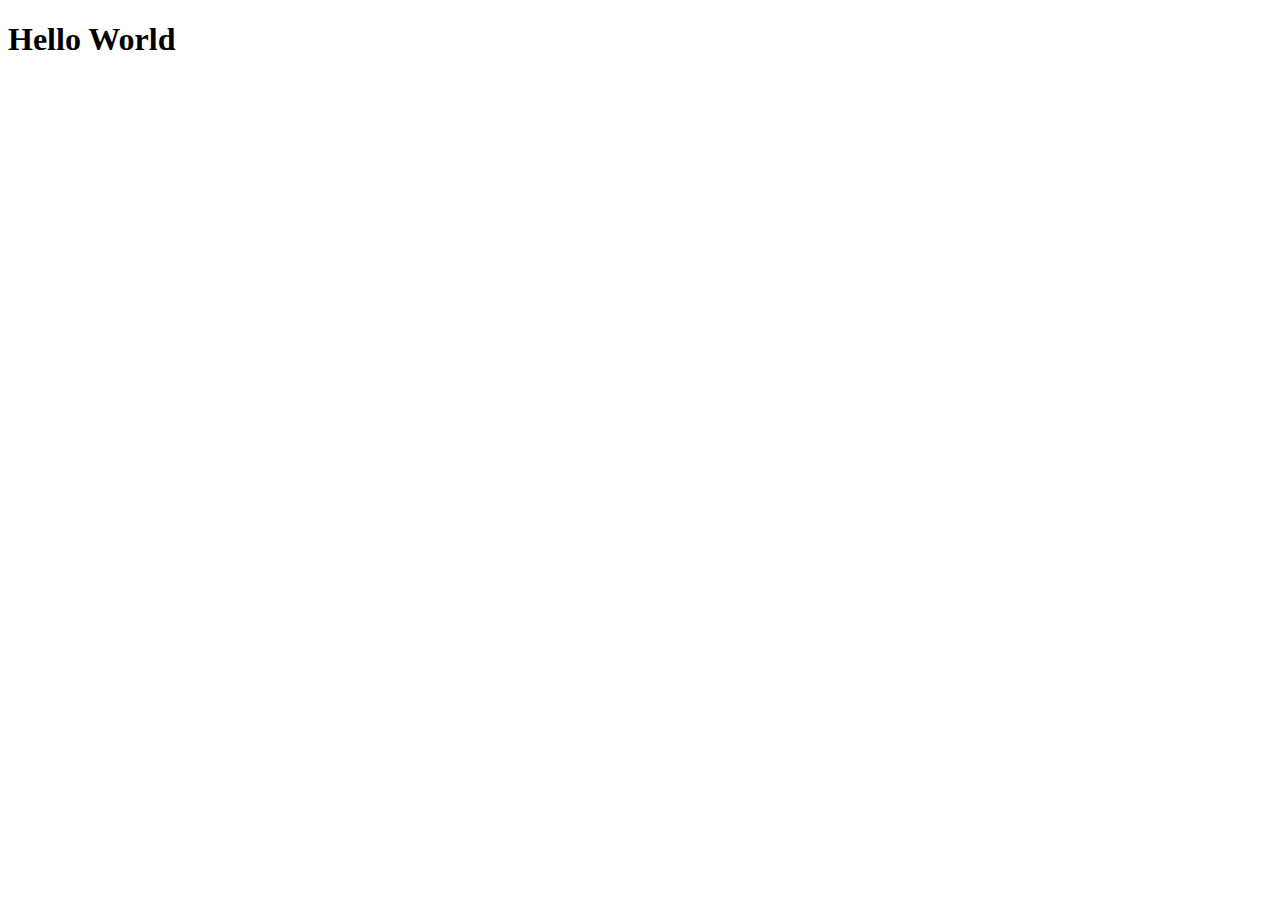
==== index.html @ 6b18c23b "first commit" ====
<!DOCTYPE html>
<html lang="en">
<head>
    <meta charset="UTF-8">
    <meta name="viewport" content="width=device-width, initial-scale=1.0">
    <title>Document</title>
</head>
<body>
    <h1>Hello World</h1>
</body>
</html>
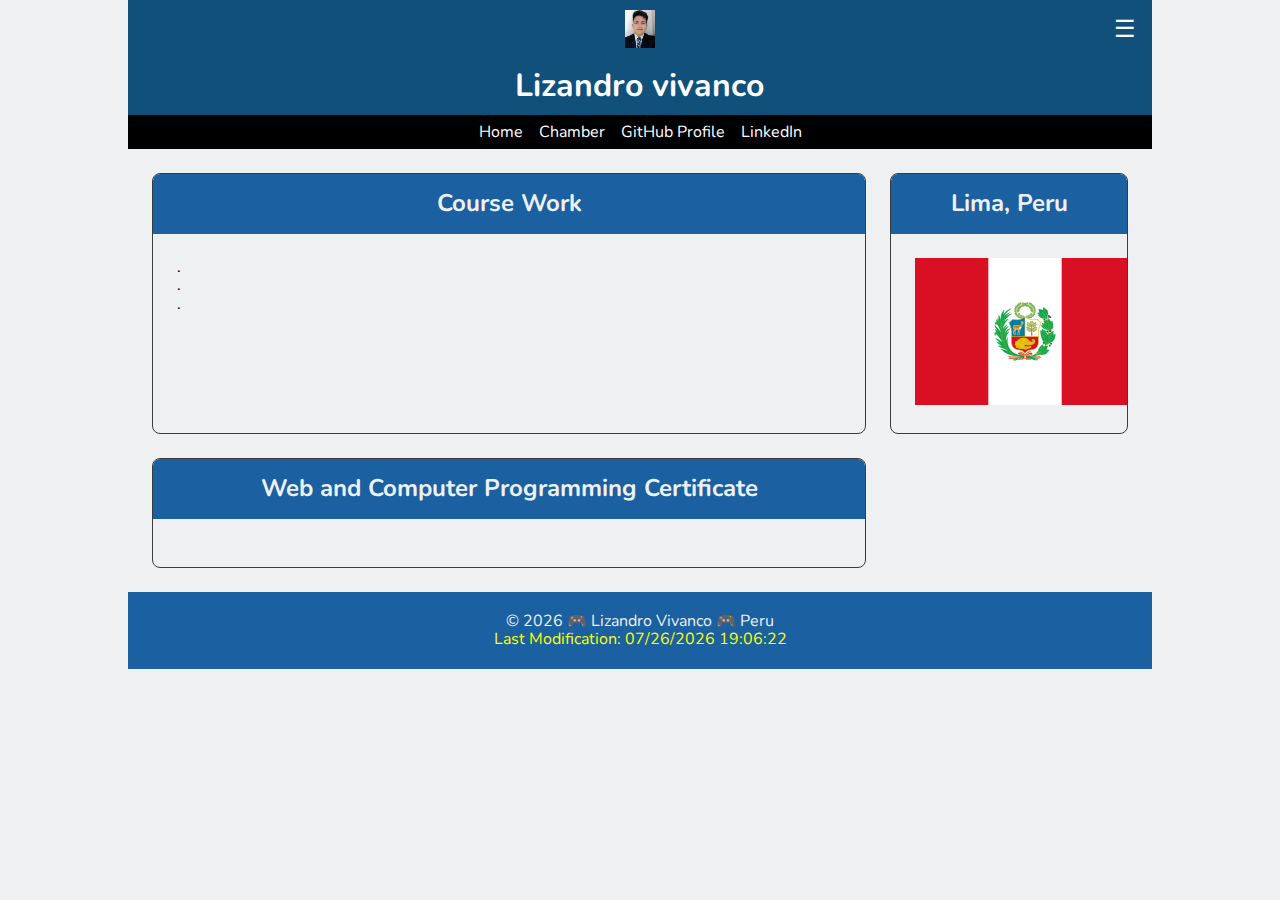
==== commit 22088627: "publish" ====
--- a/index.html
+++ b/index.html
@@ -3,9 +3,97 @@
 <head>
     <meta charset="UTF-8">
     <meta name="viewport" content="width=device-width, initial-scale=1.0">
-    <title>Document</title>
+    <title>WDD 231: Web Frontend Development I - Lizandro Vivanco</title>
+    <meta name="description" content="WDD 231: Web Frontend Development I">
+    <meta name="author" content="Lizandro Vivanco">
+    <link rel="apple-touch-icon" sizes="180x180" href="images/apple-touch-icon.png">
+    <link rel="icon" type="image/png" sizes="32x32" href="images/favicon-32x32.png">
+    <link rel="icon" type="image/png" sizes="16x16" href="images/favicon-16x16.png">
+    <link rel="manifest" href="images/site.webmanifest">
+    <link rel="mask-icon" href="images/safari-pinned-tab.svg" color="#5bbad5">
+    <meta name="msapplication-TileColor" content="#da532c">
+    <meta name="theme-color" content="#ffffff">
+
+    <!-- Styles -->
+    <link rel="stylesheet" href="styles/normalize.css">
+    <link rel="stylesheet" href="styles/base.css">
+    <link href="https://fonts.googleapis.com/css2?family=Nunito:ital,wght@0,200..1000;1,200..1000&display=swap" rel="stylesheet">
+    <link href="https://fonts.googleapis.com/css2?family=Lemon&family=Permanent+Marker&display=swap" rel="stylesheet">
+
+      <!--  Essential META Tags -->
+    <meta property="og:title" content="WDD 231: Web Frontend Development I - Lizandro Vivanco">
+    <meta property="og:type" content="website" />
+    <meta property="og:image" content="https://upload.wikimedia.org/wikipedia/commons/thumb/2/2c/City_of_Lima%2C_Peru.jpg/640px-City_of_Lima%2C_Peru.jpg">
+    <meta property="og:url" content="https://lizandrov.github.io/wdd131/">
+    <meta name="twitter:card" content="summary_large_image">
+
+    <!--  Non-Essential, But Recommended -->
+    <meta property="og:description" content="WDD 231: Web Frontend Development I">
+    <meta property="og:site_name" content="Lizandro Vivanco">
+    <meta name="twitter:image:alt" content="Image of Lima, Peru">
+
+    <!--  Non-Essential, But Required for Analytics -->
+    <meta property="fb:app_id" content="Lizandro_Vivanco" />
+    <meta name="twitter:site" content="@LizandroV">
+
+    <!-- Scripts -->
+    <script src="scripts/getdates.js" defer></script>
 </head>
 <body>
-    <h1>Hello World</h1>
+    <header>
+        <img src="images/profile.webp" alt="Profile Picture">
+        <h1>Lizandro vivanco</h1>
+        <div><button id="menu"></button></div>
+    </header>
+        
+    <nav class="navigation">
+        <a href="./index.html">Home</a>
+        <a href="#" target="_blank">Chamber</a>
+        <a href="./form.html" target="_blank">GitHub Profile</a>
+        <a href="#" target="_blank">LinkedIn</a>
+    </nav>
+
+    <main class="main">
+        <section class="card">
+            <div class="card-header">
+                <h2>Course Work</h2>
+            </div>
+            <div class="card-content about-content">
+                <div class="profile-section">
+                    <p>
+                        . <br>
+                        . <br>
+                        . 
+                    </p>
+                    
+                </div>
+                
+            </div>
+        </section>
+
+        <section class="card">
+            <div class="card-header">
+                <h2>Lima, Peru</h2>
+            </div>
+            <div class="card-content">
+                <ul class="resources-list">
+                    <img src="./images/peruflag.webp" alt="Peru Flag">
+                </ul>
+            </div>
+        </section>
+        <section class="card">
+            <div class="card-header">
+                <h2>Web and Computer Programming Certificate</h2>
+            </div>
+            <div class="card-content">
+                
+            </div>
+        </section>
+    </main>
+
+    <footer>
+        <p>&copy; <span id="copyrightYear"></span> 🎮 Lizandro Vivanco 🎮 Peru</p>
+        <p id="mod">Last Modification: <span id="modified">Today</span></p>
+    </footer>
 </body>
 </html>--- a/styles/base.css
+++ b/styles/base.css
@@ -0,0 +1,201 @@
+:root {
+    /* Project colors */
+    --primary-color: #1b60a0;
+    --secondary-color: #3b3b3b;
+    --tertiary-color: #247BA0;
+    --default-color: #EEF0F2;
+    --hover-mode: #a7a7a7;
+}
+
+* {
+    margin: 0;
+    padding: 0;
+    box-sizing: border-box;
+}
+
+body {
+    width: 80vw;
+    margin: 0 auto;
+    font-family: "Nunito", sans-serif;
+    background-color: var(--default-color);
+}
+
+header {
+    display: grid;
+    position: relative;
+    grid-template-columns: auto auto auto;
+    background: rgb(16, 80, 122);
+    color: white;
+}
+
+
+header img{
+    display: block;
+    margin-left: auto;
+    margin-right: auto;
+    width: 50px;
+    grid-column: 2/3;
+    grid-row: 1/2;
+    padding: 10px;
+}
+
+header h1{
+    grid-column: 2/3;
+    grid-row: 2/3;
+    text-align: center;
+    padding: 10px;
+    margin: 0;
+}
+/*START HAMBURGER MENU*/
+#menu {
+	font-size: 1.5rem;
+	border: 0;
+	background: none;
+	color: white;
+ 	position: absolute;
+	top: 1rem;
+	right:1rem;
+}
+
+#menu::before {
+	content: "☰";
+}
+
+#menu.open::before {
+	content: "X";
+}
+
+.navigation {
+	display: flex;
+	flex-direction: row;
+	list-style: none;
+    justify-content: center;
+	background-color: black;
+	color: #fff;
+    text-align: center;
+}
+
+.navigation a {
+	/* display: none; */
+	padding: 0.5rem;
+	text-align: center;
+	text-decoration: none;
+	color: #fff;
+}
+.navigation a:hover {
+	background-color: #bbb;
+	color: #333;
+	font-weight: 700;
+}
+
+/*END HAMBURGER MENU*/
+.open a {
+	display: block;
+}
+
+.main {
+    display: grid;
+    grid-template-columns: 3fr 1fr;
+    gap: 1.5rem;
+    padding: 1.5rem;
+    max-width: 1200px;
+    margin: 0 auto;
+}
+
+@media (max-width: 768px) {
+    .main {
+        grid-template-columns: 1fr;
+    }
+}
+
+.card {
+    border: 1px solid var(--secondary-color);
+    border-radius: 8px;
+    overflow: hidden;
+}
+
+.card-header {
+    background-color: var(--primary-color);
+    color: var(--default-color);
+    padding: 1rem;
+    text-align: center;
+}
+
+.card-content {
+    padding: 1.5rem;
+}
+
+.about-content {
+    display: grid;
+    gap: 1.5rem;
+}
+
+.profile-section {
+    display: grid;
+    grid-template-columns: 1fr auto;
+    gap: 1.5rem;
+}
+
+@media (max-width: 600px) {
+    .profile-section {
+        grid-template-columns: 1fr;
+    }
+}
+
+.profile-image {
+    width: 200px;
+    height: auto;
+}
+
+.madagascar-section {
+    display: grid;
+    grid-template-columns: auto 1fr;
+    gap: 1rem;
+    align-items: start;
+}
+
+.flag {
+    width: 120px;
+    border: 1px solid var(--primary-color);
+    padding: 0.5rem;
+}
+
+.flag img {
+    width: 100%;
+    height: auto;
+}
+
+.flag-caption {
+    font-style: italic;
+    font-size: 0.8rem;
+    text-align: center;
+    margin-top: 0.5rem;
+}
+
+.resources-list {
+    list-style: none;
+}
+
+.resources-list li {
+    margin-bottom: 0.5rem;
+}
+
+.resources-list a {
+    color: var(--primary-color);
+    text-decoration: none;
+}
+
+.resources-list a:hover {
+    text-decoration: underline;
+}
+
+footer{
+    background: var(--primary-color);
+    color: var(--default-color);
+    text-align: center;
+    padding: 20px;
+}
+
+footer #mod{
+    color: yellow;
+}
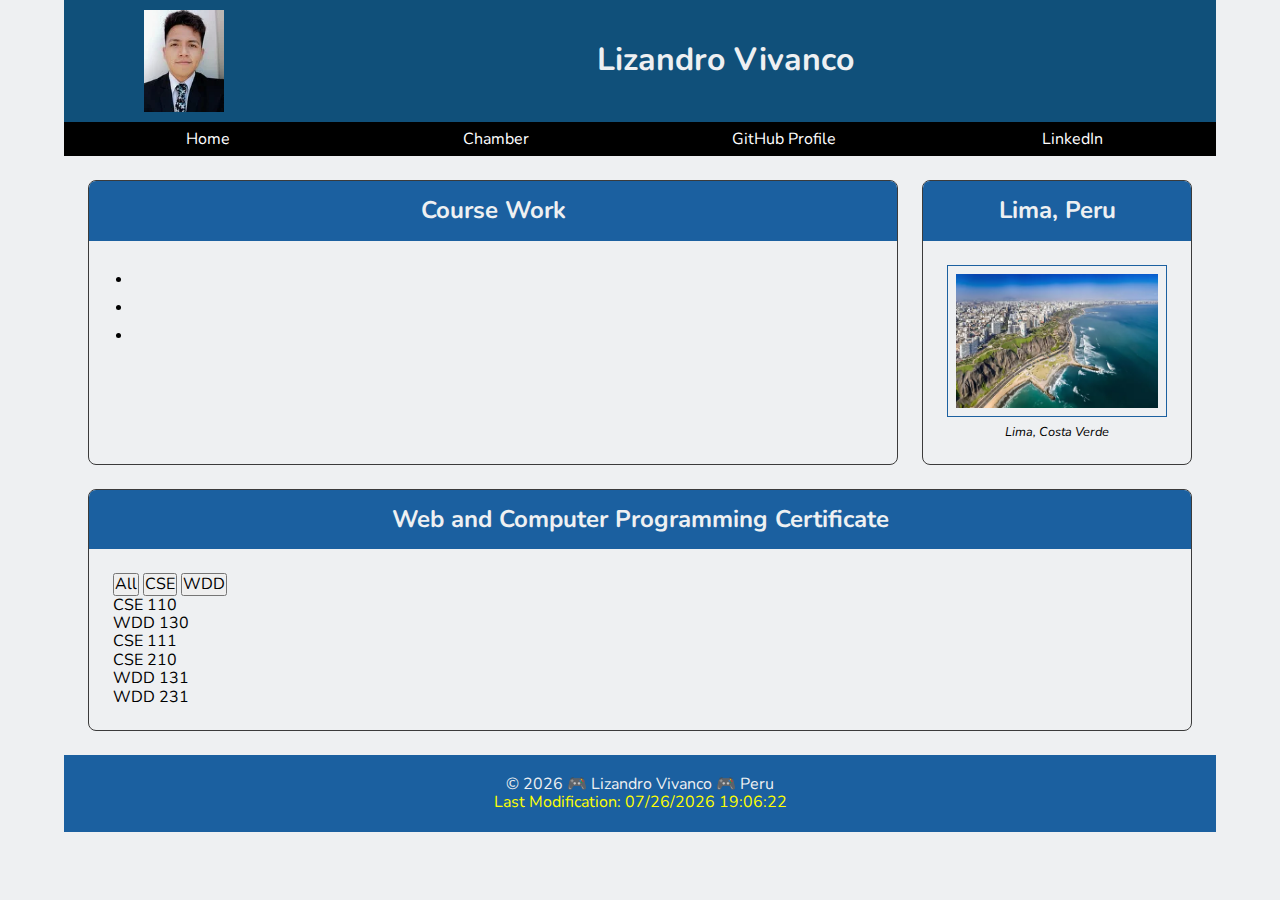
==== commit deda0897: "adding CSS and JS" ====
--- a/index.html
+++ b/index.html
@@ -17,6 +17,7 @@
     <!-- Styles -->
     <link rel="stylesheet" href="styles/normalize.css">
     <link rel="stylesheet" href="styles/base.css">
+    <link rel="stylesheet" href="styles/larger.css">
     <link href="https://fonts.googleapis.com/css2?family=Nunito:ital,wght@0,200..1000;1,200..1000&display=swap" rel="stylesheet">
     <link href="https://fonts.googleapis.com/css2?family=Lemon&family=Permanent+Marker&display=swap" rel="stylesheet">
 
@@ -38,11 +39,12 @@
 
     <!-- Scripts -->
     <script src="scripts/getdates.js" defer></script>
+    <script src="scripts/hamburgerMenu.js" defer></script>
 </head>
 <body>
     <header>
         <img src="images/profile.webp" alt="Profile Picture">
-        <h1>Lizandro vivanco</h1>
+        <h1>Lizandro Vivanco</h1>
         <div><button id="menu"></button></div>
     </header>
         
@@ -54,39 +56,51 @@
     </nav>
 
     <main class="main">
-        <section class="card">
+        <section class="card course">
             <div class="card-header">
                 <h2>Course Work</h2>
             </div>
-            <div class="card-content about-content">
-                <div class="profile-section">
-                    <p>
-                        . <br>
-                        . <br>
-                        . 
-                    </p>
-                    
+            <div class="card-content">
+                <div class="course-section">
+                    <ul>
+                        <li></li>
+                        <li></li>
+                        <li></li>
+                    </ul>    
                 </div>
-                
             </div>
         </section>
 
-        <section class="card">
+        <section class="card lima">
             <div class="card-header">
                 <h2>Lima, Peru</h2>
             </div>
             <div class="card-content">
-                <ul class="resources-list">
-                    <img src="./images/peruflag.webp" alt="Peru Flag">
+                <ul class="tourism-list">
+                    <img class="limabeach" src="./images/lima_beach.webp" alt="Peru Beach">
+                    <p class="limabeach-caption">Lima, Costa Verde</p>
                 </ul>
             </div>
         </section>
-        <section class="card">
+
+        <section class="card certificate">
             <div class="card-header">
                 <h2>Web and Computer Programming Certificate</h2>
             </div>
             <div class="card-content">
-                
+                <div class="buttons">
+                    <button>All</button>
+                    <button>CSE</button>
+                    <button>WDD</button>
+                </div>
+                <div class="certificates">
+                    <p>CSE 110</p>
+                    <p>WDD 130</p>
+                    <p>CSE 111</p>
+                    <p>CSE 210</p>
+                    <p>WDD 131</p>
+                    <p>WDD 231</p>
+                </div>
             </div>
         </section>
     </main>
--- a/styles/base.css
+++ b/styles/base.css
@@ -14,7 +14,7 @@
 }
 
 body {
-    width: 80vw;
+    width: 90vw;
     margin: 0 auto;
     font-family: "Nunito", sans-serif;
     background-color: var(--default-color);
@@ -25,7 +25,7 @@
     position: relative;
     grid-template-columns: auto auto auto;
     background: rgb(16, 80, 122);
-    color: white;
+    color: var(--default-color);
 }
 
 
@@ -33,17 +33,15 @@
     display: block;
     margin-left: auto;
     margin-right: auto;
-    width: 50px;
-    grid-column: 2/3;
-    grid-row: 1/2;
+    width: 80px;
+    grid-column: 1/2;
     padding: 10px;
 }
 
 header h1{
     grid-column: 2/3;
-    grid-row: 2/3;
     text-align: center;
-    padding: 10px;
+    padding: 30px 0;
     margin: 0;
 }
 /*START HAMBURGER MENU*/
@@ -51,7 +49,7 @@
 	font-size: 1.5rem;
 	border: 0;
 	background: none;
-	color: white;
+	color: var(--default-color);
  	position: absolute;
 	top: 1rem;
 	right:1rem;
@@ -76,15 +74,15 @@
 }
 
 .navigation a {
-	/* display: none; */
+	display: none;
 	padding: 0.5rem;
 	text-align: center;
 	text-decoration: none;
 	color: #fff;
 }
 .navigation a:hover {
-	background-color: #bbb;
-	color: #333;
+	background-color: var(--hover-mode);
+	color: var(--secondary-color);
 	font-weight: 700;
 }
 
@@ -95,17 +93,10 @@
 
 .main {
     display: grid;
-    grid-template-columns: 3fr 1fr;
+    grid-template-columns: 1fr;
     gap: 1.5rem;
     padding: 1.5rem;
-    max-width: 1200px;
     margin: 0 auto;
-}
-
-@media (max-width: 768px) {
-    .main {
-        grid-template-columns: 1fr;
-    }
 }
 
 .card {
@@ -125,68 +116,30 @@
     padding: 1.5rem;
 }
 
-.about-content {
-    display: grid;
-    gap: 1.5rem;
+.course-section li{
+    padding: 5px;
+    margin: 0 20px;
 }
 
-.profile-section {
-    display: grid;
-    grid-template-columns: 1fr auto;
-    gap: 1.5rem;
-}
 
-@media (max-width: 600px) {
-    .profile-section {
-        grid-template-columns: 1fr;
-    }
-}
-
-.profile-image {
-    width: 200px;
-    height: auto;
-}
-
-.madagascar-section {
-    display: grid;
-    grid-template-columns: auto 1fr;
-    gap: 1rem;
-    align-items: start;
-}
-
-.flag {
-    width: 120px;
+.limabeach {
+    display: block;
+    margin: auto;
+    width: 220px;
     border: 1px solid var(--primary-color);
     padding: 0.5rem;
 }
 
-.flag img {
+.limabeach img {
     width: 100%;
     height: auto;
 }
 
-.flag-caption {
+.limabeach-caption {
     font-style: italic;
     font-size: 0.8rem;
     text-align: center;
     margin-top: 0.5rem;
-}
-
-.resources-list {
-    list-style: none;
-}
-
-.resources-list li {
-    margin-bottom: 0.5rem;
-}
-
-.resources-list a {
-    color: var(--primary-color);
-    text-decoration: none;
-}
-
-.resources-list a:hover {
-    text-decoration: underline;
 }
 
 footer{
--- a/styles/larger.css
+++ b/styles/larger.css
@@ -0,0 +1,67 @@
+@media screen and (min-width:750px) {
+    body{
+        width: 90vw;
+    }
+
+    header{
+        display: grid;
+        grid-template-columns: auto auto;
+    }
+
+    header img{
+        margin-left: 70px;
+        margin-right: 0;
+        grid-column: 1/2;
+        width: 100px;
+    }
+
+    header h1{
+        display: flex;
+        justify-content: start;
+        align-items: center;
+        grid-column: 2/3;       
+    }
+
+    .navigation {
+        display: flex;
+        flex-direction: row;
+        justify-content: center;
+        background: black;
+        text-align: center;
+    }
+    
+    .navigation {
+		flex-direction: row;
+	}
+
+	.navigation a {
+		display: block;
+		flex: 1 1 100%;
+	}
+
+    #menu {
+		display: none; /* hide hamburger button */
+	}
+
+    main{
+        display: grid;
+        grid-template-columns: 3fr 1fr;
+    }
+
+    .course{
+        grid-column: 1/2;
+        grid-row: 1/2;
+    }
+
+    .lima{
+        grid-column: 2/3;
+        grid-row: 1/2;
+    }
+    
+    .certificate{
+        grid-column: 1/3;
+        grid-row: 2/3;
+    }
+
+    
+}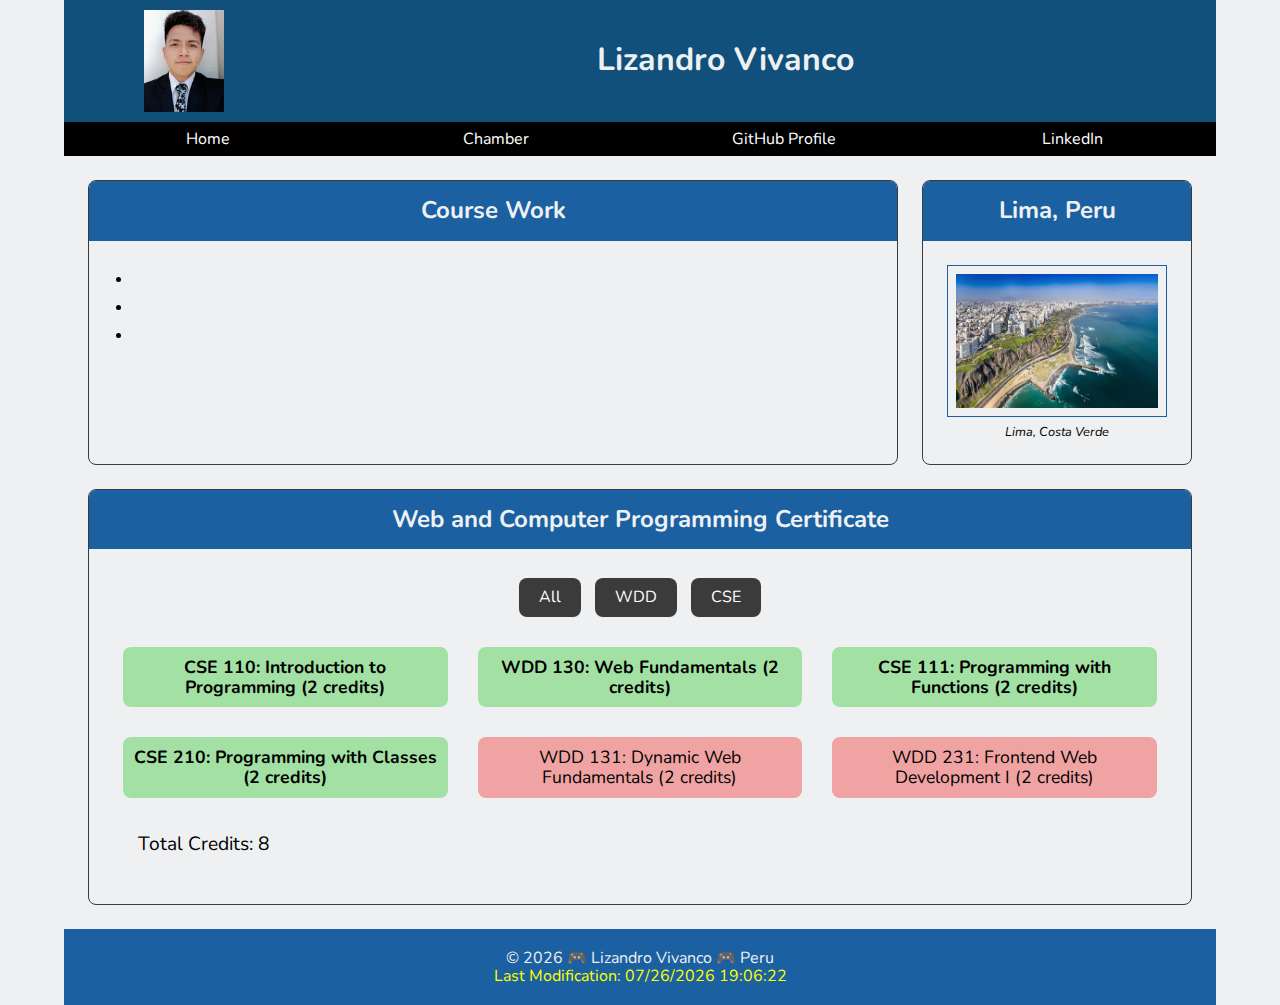
==== commit 9580f791: "adding javascript" ====
--- a/index.html
+++ b/index.html
@@ -40,6 +40,7 @@
     <!-- Scripts -->
     <script src="scripts/getdates.js" defer></script>
     <script src="scripts/hamburgerMenu.js" defer></script>
+    <script src="scripts/courses.js" defer></script>
 </head>
 <body>
     <header>
@@ -89,17 +90,13 @@
             </div>
             <div class="card-content">
                 <div class="buttons">
-                    <button>All</button>
-                    <button>CSE</button>
-                    <button>WDD</button>
+                    <button id="allBtn">All</button>
+                    <button id="wddBtn">WDD</button>
+                    <button id="cseBtn">CSE</button>
                 </div>
-                <div class="certificates">
-                    <p>CSE 110</p>
-                    <p>WDD 130</p>
-                    <p>CSE 111</p>
-                    <p>CSE 210</p>
-                    <p>WDD 131</p>
-                    <p>WDD 231</p>
+                <div class="certificates" id="course-list"></div>
+                <div id="credit-total">
+                    <p>Total Credits: <span id="total-credits">0</span></p>
                 </div>
             </div>
         </section>
--- a/styles/base.css
+++ b/styles/base.css
@@ -142,6 +142,49 @@
     margin-top: 0.5rem;
 }
 
+/* BUTTONS */
+.buttons{
+    text-align: center;
+    padding-bottom: 15px;
+}
+
+.buttons button {
+    padding: 10px 20px;
+    margin: 5px;
+    background-color: var(--secondary-color);
+    color: white;
+    border: none;
+    cursor: pointer;
+    font-size: 1em;
+    border-radius: 8px;
+}
+
+.buttons button:hover {
+    background-color: var(--hover-mode);
+    color: var(--secondary-color);
+}
+
+.certificates p {
+    font-size: 1.1em;
+    padding: 10px;
+    margin: 10px 20px;
+    border-radius: 8px;
+}
+
+.completed {
+    background-color: #a3e0a3;
+    font-weight: bold;
+}
+
+.incomplete {
+    background-color: #f0a3a3;
+}
+
+#credit-total {
+    font-size: 1.2em;
+    margin: 25px;
+}
+
 footer{
     background: var(--primary-color);
     color: var(--default-color);
--- a/styles/larger.css
+++ b/styles/larger.css
@@ -62,6 +62,16 @@
         grid-column: 1/3;
         grid-row: 2/3;
     }
-
-    
+    #course-list {
+        display: grid;
+        grid-template-columns: repeat(auto-fill, minmax(280px, 1fr));
+        gap: 10px;
+    }
+    .certificates p {
+        text-align: center;
+        font-size: 1.1em;
+        padding: 10px;
+        margin: 10px 10px;
+        border-radius: 8px;
+    }
 }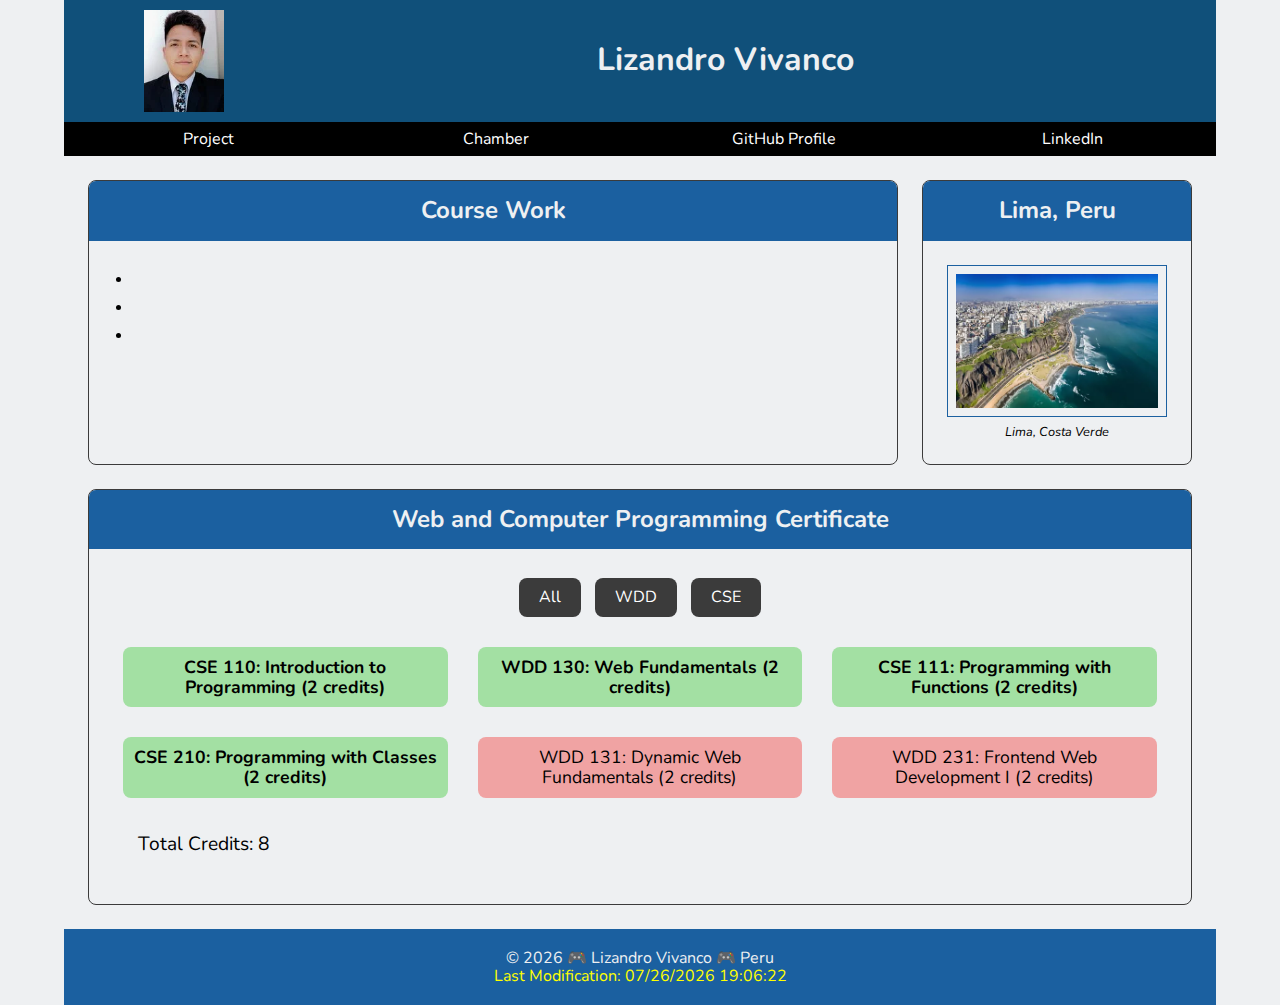
==== commit 4cec3ef6: "adding link to project" ====
--- a/index.html
+++ b/index.html
@@ -21,11 +21,11 @@
     <link href="https://fonts.googleapis.com/css2?family=Nunito:ital,wght@0,200..1000;1,200..1000&display=swap" rel="stylesheet">
     <link href="https://fonts.googleapis.com/css2?family=Lemon&family=Permanent+Marker&display=swap" rel="stylesheet">
 
-      <!--  Essential META Tags -->
+    <!--  Essential META Tags -->
     <meta property="og:title" content="WDD 231: Web Frontend Development I - Lizandro Vivanco">
     <meta property="og:type" content="website" />
     <meta property="og:image" content="https://upload.wikimedia.org/wikipedia/commons/thumb/2/2c/City_of_Lima%2C_Peru.jpg/640px-City_of_Lima%2C_Peru.jpg">
-    <meta property="og:url" content="https://lizandrov.github.io/wdd131/">
+    <meta property="og:url" content="https://lizandrov.github.io/wdd231/">
     <meta name="twitter:card" content="summary_large_image">
 
     <!--  Non-Essential, But Recommended -->
@@ -50,10 +50,10 @@
     </header>
         
     <nav class="navigation">
-        <a href="./index.html">Home</a>
-        <a href="#" target="_blank">Chamber</a>
-        <a href="./form.html" target="_blank">GitHub Profile</a>
-        <a href="#" target="_blank">LinkedIn</a>
+        <a href="./project/index.html">Project</a>
+        <a href="./chamber/index.html" target="_blank">Chamber</a>
+        <a href="https://github.com/LizandroV" target="_blank">GitHub Profile</a>
+        <a href="https://www.linkedin.com/in/lvivanco16/?locale=en_US" target="_blank">LinkedIn</a>
     </nav>
 
     <main class="main">
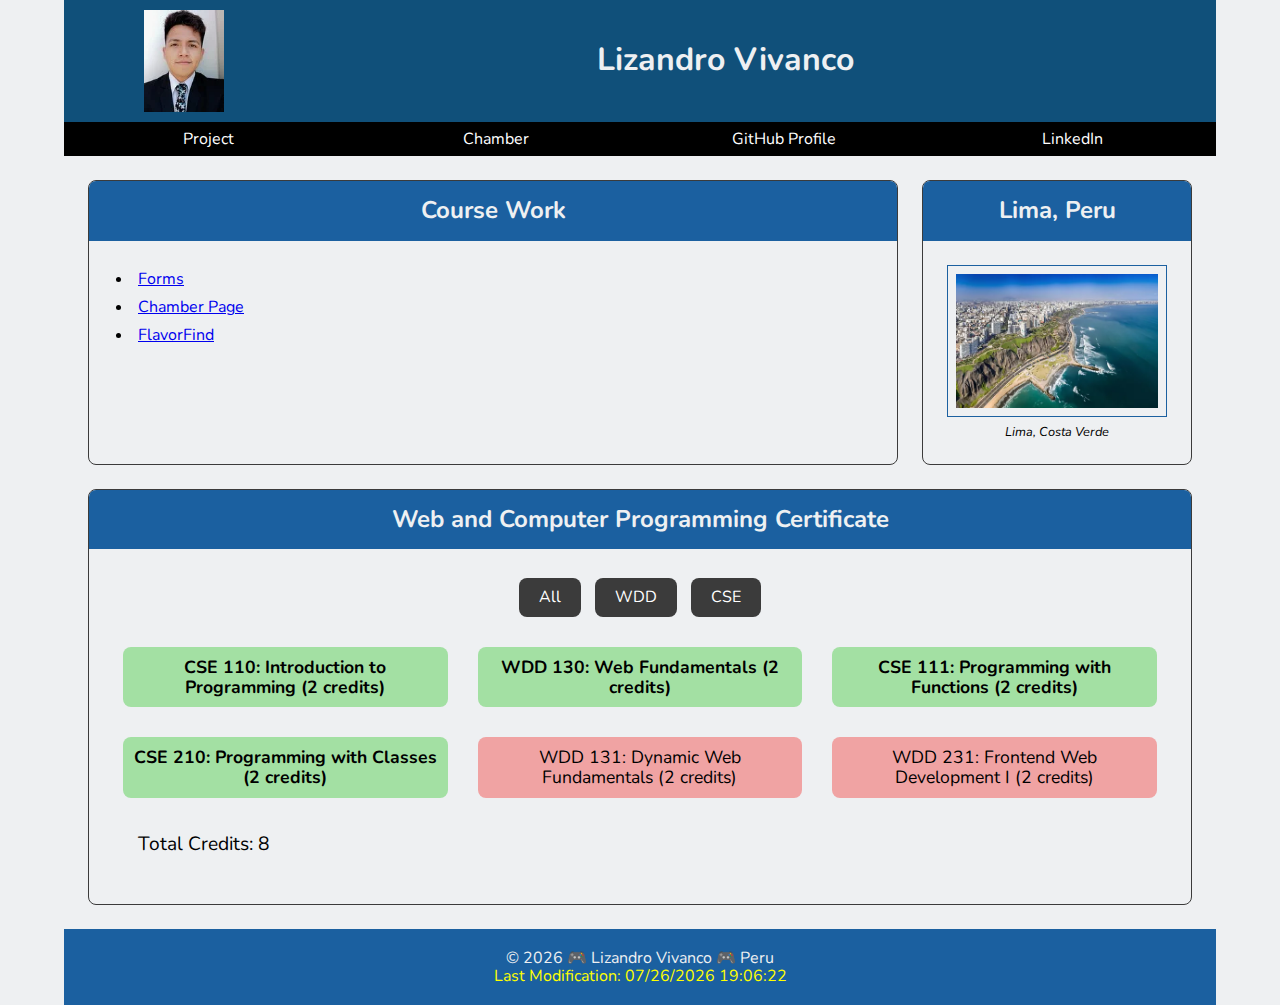
==== commit 0fda5682: "adding animation" ====
--- a/index.html
+++ b/index.html
@@ -64,9 +64,9 @@
             <div class="card-content">
                 <div class="course-section">
                     <ul>
-                        <li></li>
-                        <li></li>
-                        <li></li>
+                        <li><a href="./Forms/index.html">Forms</a></li>
+                        <li><a href="./chamber/index.html">Chamber Page</a></li>
+                        <li><a href="./project/index.html">FlavorFind</a></li>
                     </ul>    
                 </div>
             </div>
@@ -95,6 +95,7 @@
                     <button id="cseBtn">CSE</button>
                 </div>
                 <div class="certificates" id="course-list"></div>
+                <dialog id="course-details"></dialog>
                 <div id="credit-total">
                     <p>Total Credits: <span id="total-credits">0</span></p>
                 </div>
--- a/styles/base.css
+++ b/styles/base.css
@@ -170,6 +170,15 @@
     margin: 10px 20px;
     border-radius: 8px;
 }
+#course-list p{
+    cursor: pointer;
+}
+
+#course-list p:hover{
+    background-color: var(--hover-mode);
+    color: var(--secondary-color);
+    font-weight: bold;
+}
 
 .completed {
     background-color: #a3e0a3;
@@ -180,6 +189,30 @@
     background-color: #f0a3a3;
 }
 
+
+
+dialog{
+    margin: auto;
+    border: 1px solid var(--secondary-color);
+    border-radius: 8px;
+    padding: 1rem;
+    background-color: var(--default-color);
+    width: 80%;
+    max-width: 600px;
+}
+
+::backdrop{
+    background-color: rgba(0, 0, 0, 0.6);
+}
+
+dialog button {
+    position: absolute;
+    top: 23px;
+    right: 23px;
+    padding: 0.5rem 1rem;
+    cursor: pointer;
+}
+
 #credit-total {
     font-size: 1.2em;
     margin: 25px;
@@ -195,3 +228,79 @@
 footer #mod{
     color: yellow;
 }
+
+
+
+/* Animaciones */
+@keyframes slideIn {
+    0% {
+        transform: translateY(-100%);
+        opacity: 0;
+    }
+    100% {
+        transform: translateY(0);
+        opacity: 1;
+    }
+}
+
+@keyframes fadeOut {
+    0% {
+        transform: translateY(0);
+        opacity: 1;
+    }
+    100% {
+        transform: translateY(100%);
+        opacity: 0;
+    }
+}
+
+@keyframes fadeIn {
+    0% {
+        opacity: 0;
+    }
+    100% {
+        opacity: 1;
+    }
+}
+
+/* Animación para el curso al mostrarse */
+.course-item {
+    opacity: 0;
+    transform: scale(0.9);
+    animation: fadeIn 0.5s ease-out forwards;
+}
+
+/* Animación para el modal (cuando se abre) */
+#course-details {
+    display: none;
+    opacity: 0;
+    animation: fadeIn 0.5s ease-out forwards;
+    transition: opacity 0.5s ease-out;
+}
+
+/* Modal visible */
+#course-details[open] {
+    display: block;
+    animation: slideIn 0.5s ease-out forwards;
+}
+
+/* Animación para el botón de cierre */
+#closeModal {
+    font-size: 28px;
+    background: none;
+    transition: transform 0.2s ease-out;
+}
+
+#closeModal:hover {
+    transform: scale(1.2);
+}
+
+/* Animación para los botones */
+button {
+    transition: transform 0.2s ease-in-out;
+}
+
+button:hover {
+    transform: scale(1.1);
+}
+
